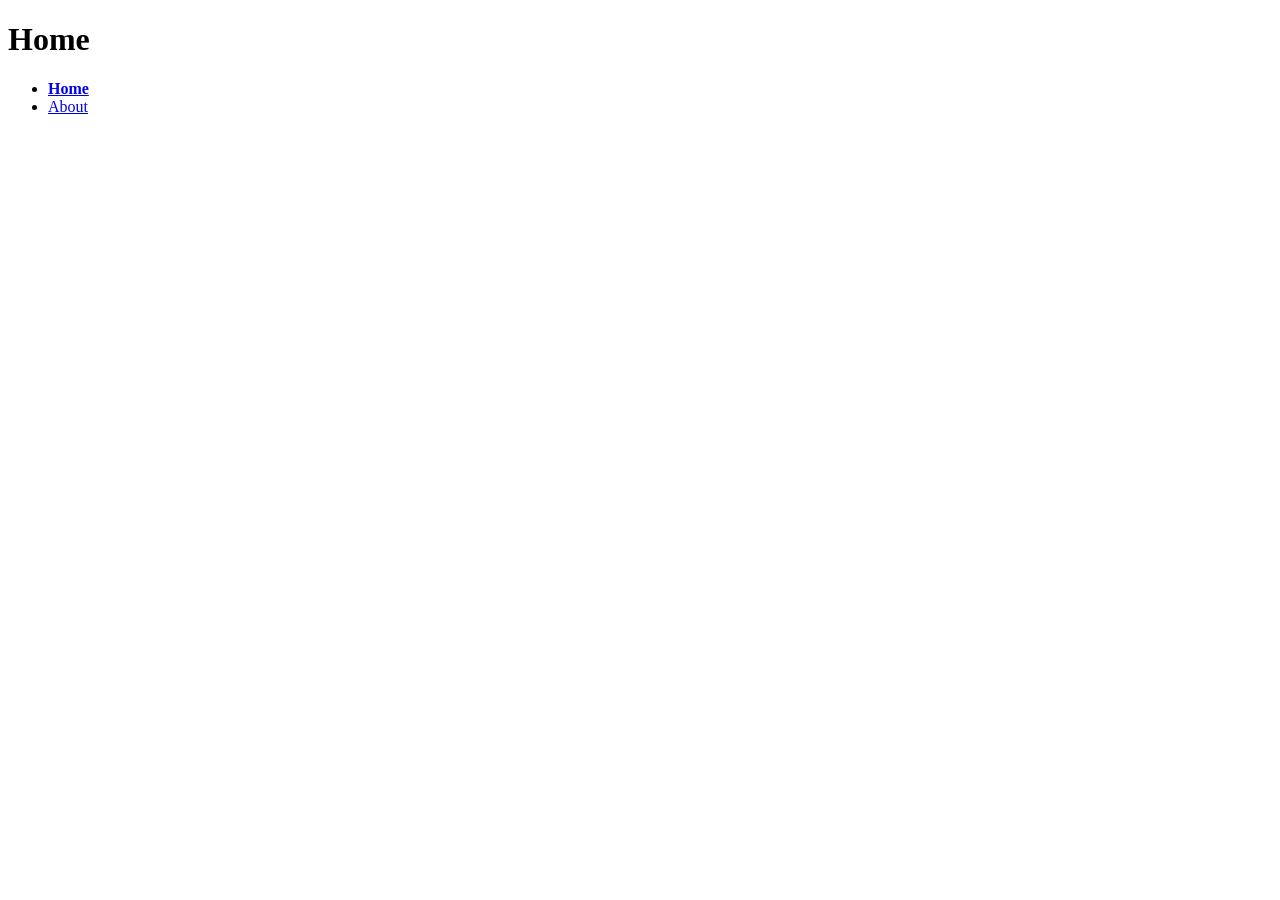
==== index.html @ 3743ab09 "Initial commit" ====
<!DOCTYPE html>
<html lang="en">
  <head>
    <meta charset="UTF-8">
    <meta name="viewport" content="width=device-width, initial-scale=1.0">
    <title>Homepage</title>
    <link rel="stylesheet" href="screen.css">
  </head>
  <body>
    <h1>Home</h1>
    <nav>
      <ul>
        <li><a href="index.html" class="active">Home</a></li>
        <li><a href="about.html">About</a></li>
      </ul>
    </nav>
    <script src="index.js"></script>
  </body>
</html>
---- screen.css ----
/* Add screen styles below */
a.active {
    font-weight: bold;
}
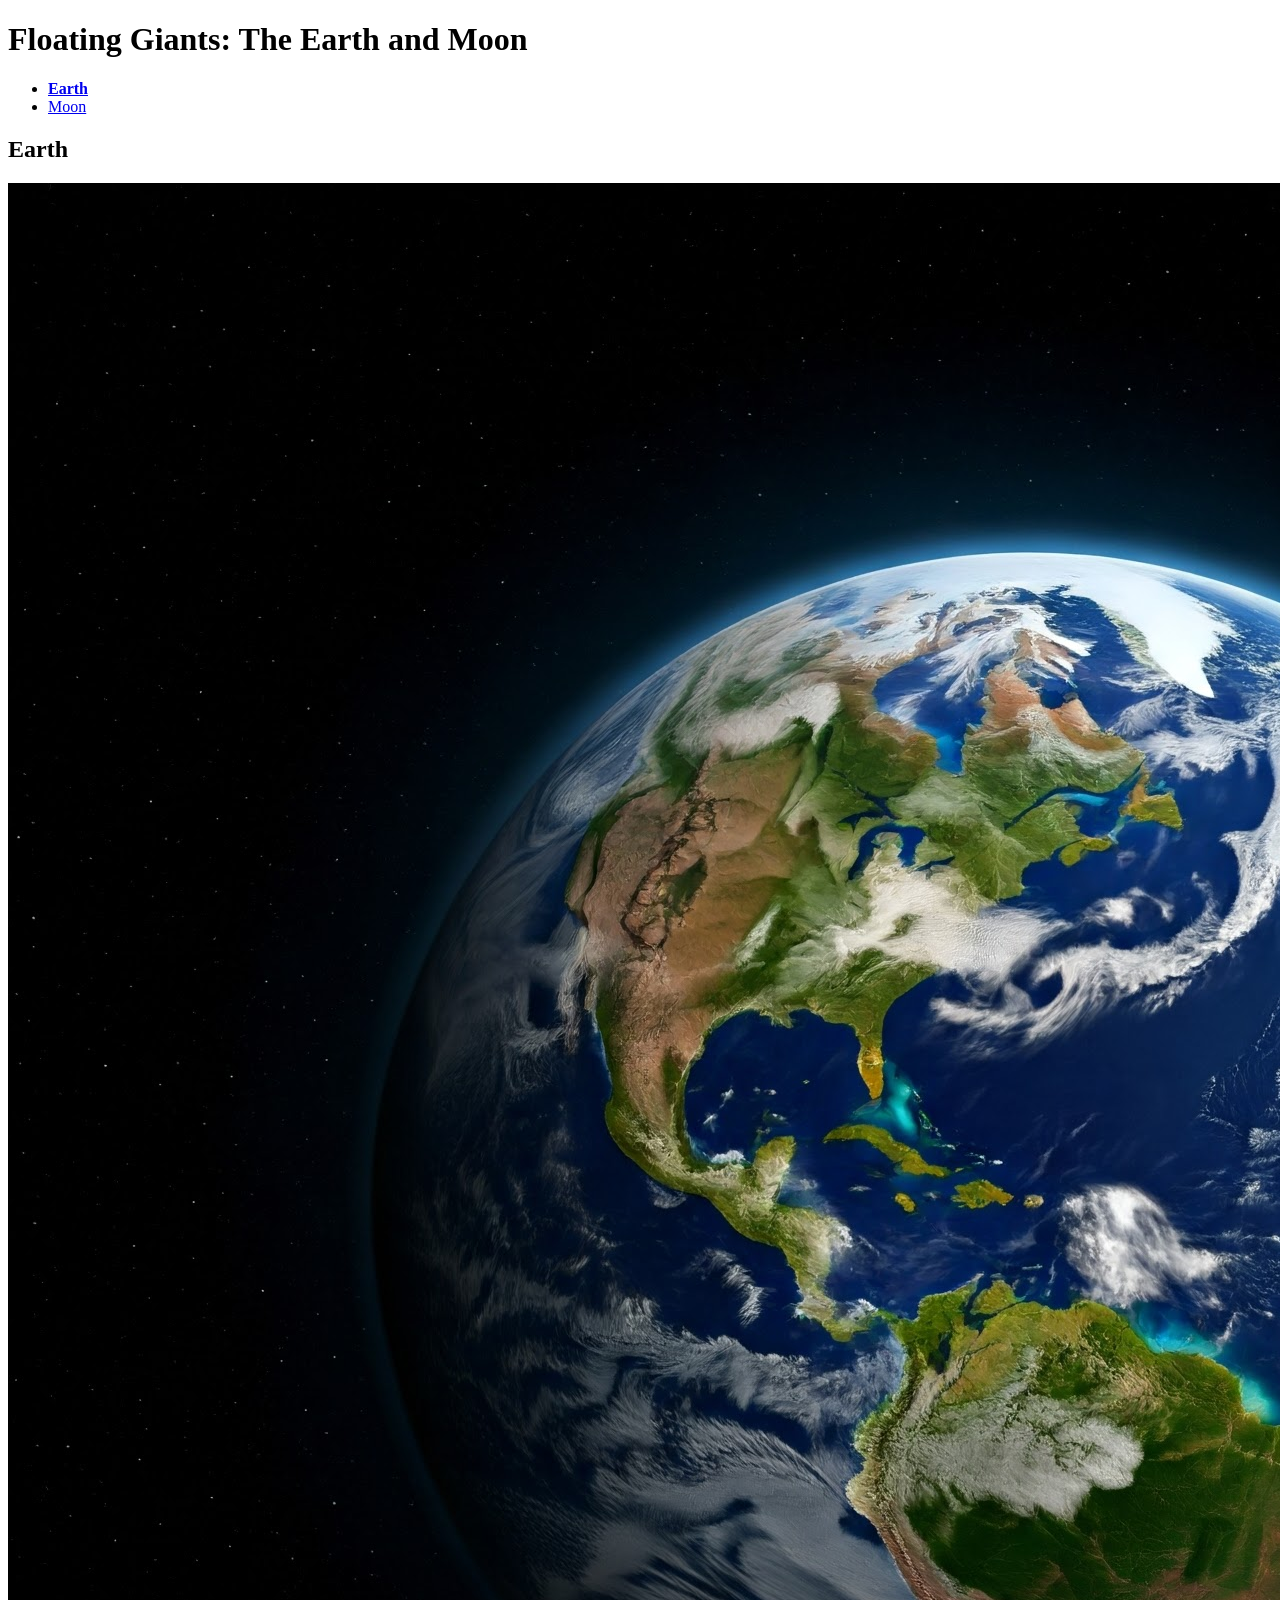
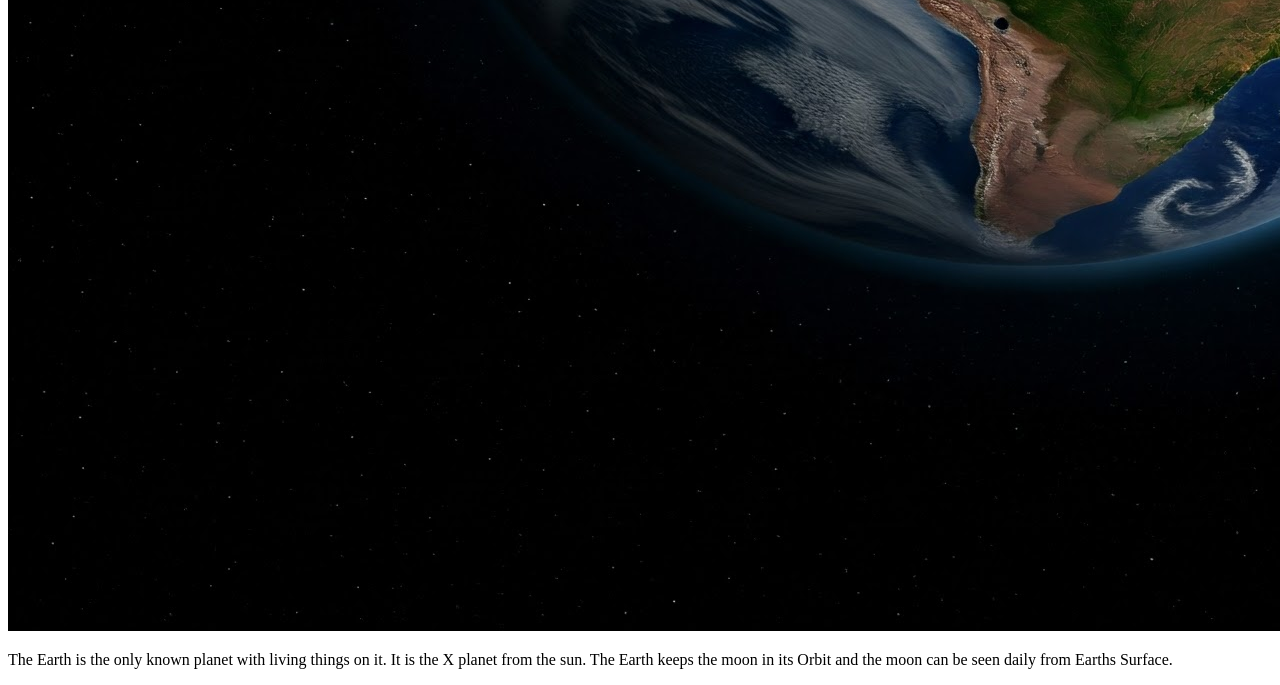
==== commit 85819f33: "Html updates" ====
--- a/index.html
+++ b/index.html
@@ -3,17 +3,27 @@
   <head>
     <meta charset="UTF-8">
     <meta name="viewport" content="width=device-width, initial-scale=1.0">
-    <title>Homepage</title>
+    <title>Earth</title>
     <link rel="stylesheet" href="screen.css">
   </head>
   <body>
-    <h1>Home</h1>
-    <nav>
-      <ul>
-        <li><a href="index.html" class="active">Home</a></li>
-        <li><a href="about.html">About</a></li>
-      </ul>
-    </nav>
-    <script src="index.js"></script>
+    <header>
+      <h1>Floating Giants: The Earth and Moon</h1>
+      <nav>
+        <ul>
+          <li><a href="index.html" class="active">Earth</a></li>
+          <li><a href="moon.html">Moon</a></li>
+        </ul>
+      </nav>
+    </header>
+    <section class="Earth-header">
+      <h2>Earth</h2>
+    </section>
+    <div class="Earth-img">
+      <img src="Earth.jpg" alt="Earth Image">
+    </div>
+    <section class="Earth-txt">
+      <p>The Earth is the only known planet with living things on it. It is the X planet from the sun. The Earth keeps the moon in its Orbit and the moon can be seen daily from Earths Surface.</p>
+    </section>
   </body>
 </html>
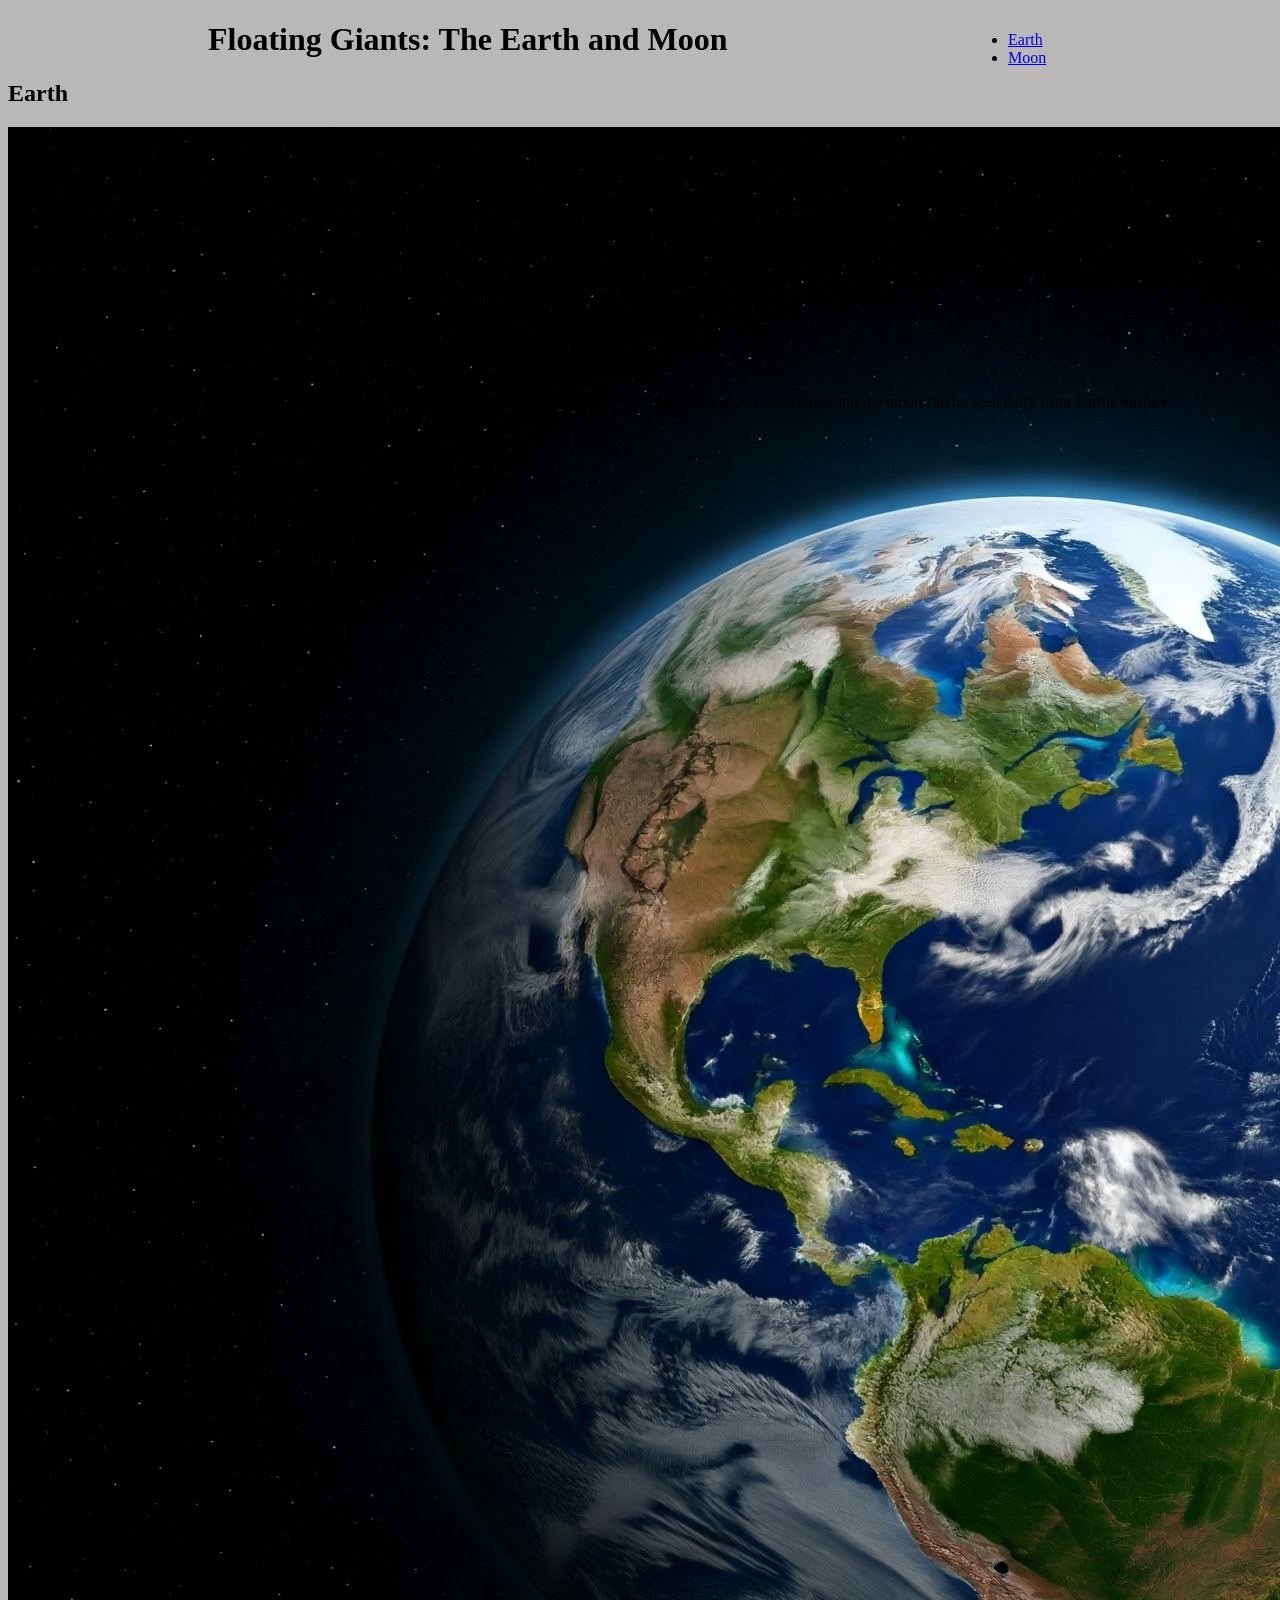
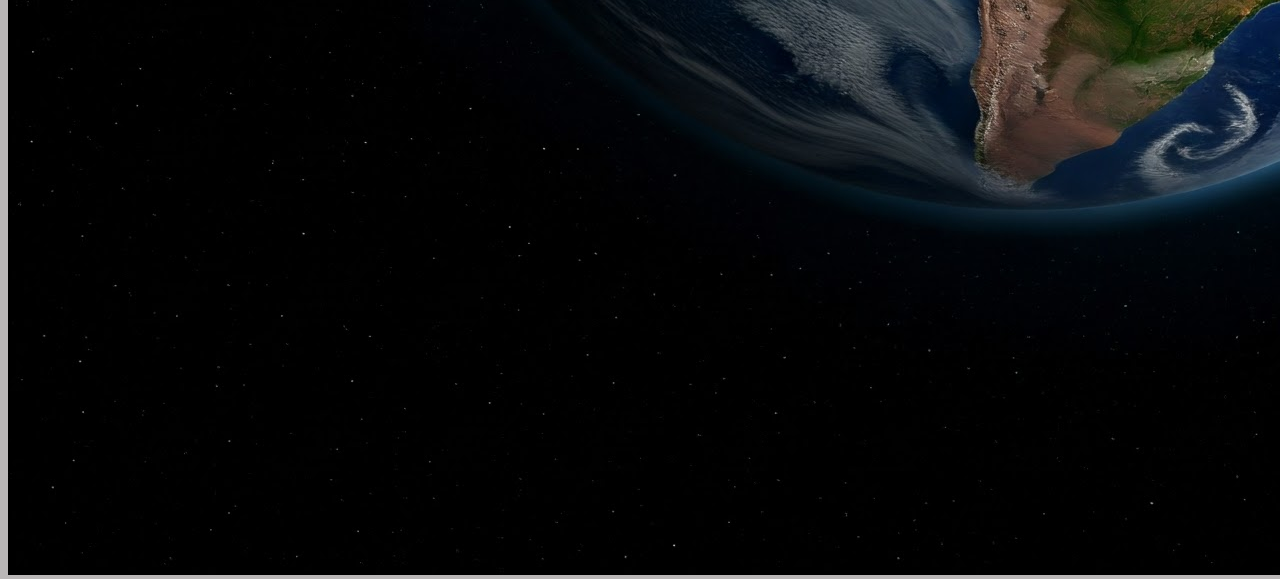
==== commit 1547decd: "CSS Beginning" ====
--- a/index.html
+++ b/index.html
@@ -10,7 +10,7 @@
     <header>
       <h1>Floating Giants: The Earth and Moon</h1>
       <nav>
-        <ul>
+        <ul class="links">
           <li><a href="index.html" class="active">Earth</a></li>
           <li><a href="moon.html">Moon</a></li>
         </ul>
@@ -19,11 +19,11 @@
     <section class="Earth-header">
       <h2>Earth</h2>
     </section>
-    <div class="Earth-img">
+    <div class="earth-img">
       <img src="Earth.jpg" alt="Earth Image">
     </div>
     <section class="Earth-txt">
       <p>The Earth is the only known planet with living things on it. It is the X planet from the sun. The Earth keeps the moon in its Orbit and the moon can be seen daily from Earths Surface.</p>
     </section>
   </body>
-</html>
+</html> 
--- a/screen.css
+++ b/screen.css
@@ -1,4 +1,34 @@
-/* Add screen styles below */
-a.active {
-    font-weight: bold;
-}+body {
+    background: rgb(186, 183, 183);
+    font-family: serif;
+    color: black;
+}
+
+.links {
+    padding: 0 0 0 1000px;
+    top: 15px; 
+    position: absolute;
+}
+
+h1 {
+    padding-left: 200px;
+    top: 10px;
+    position: active;
+}
+
+.earth-img {
+    width: 450px;
+    height: 250px;
+    max-width: 100%;
+    max-height: 100%;
+}
+
+.moon-img {
+    width: 450px;
+    height: 250px;
+    max-width: 100%;
+    max-height: 100%;
+}
+
+
+
